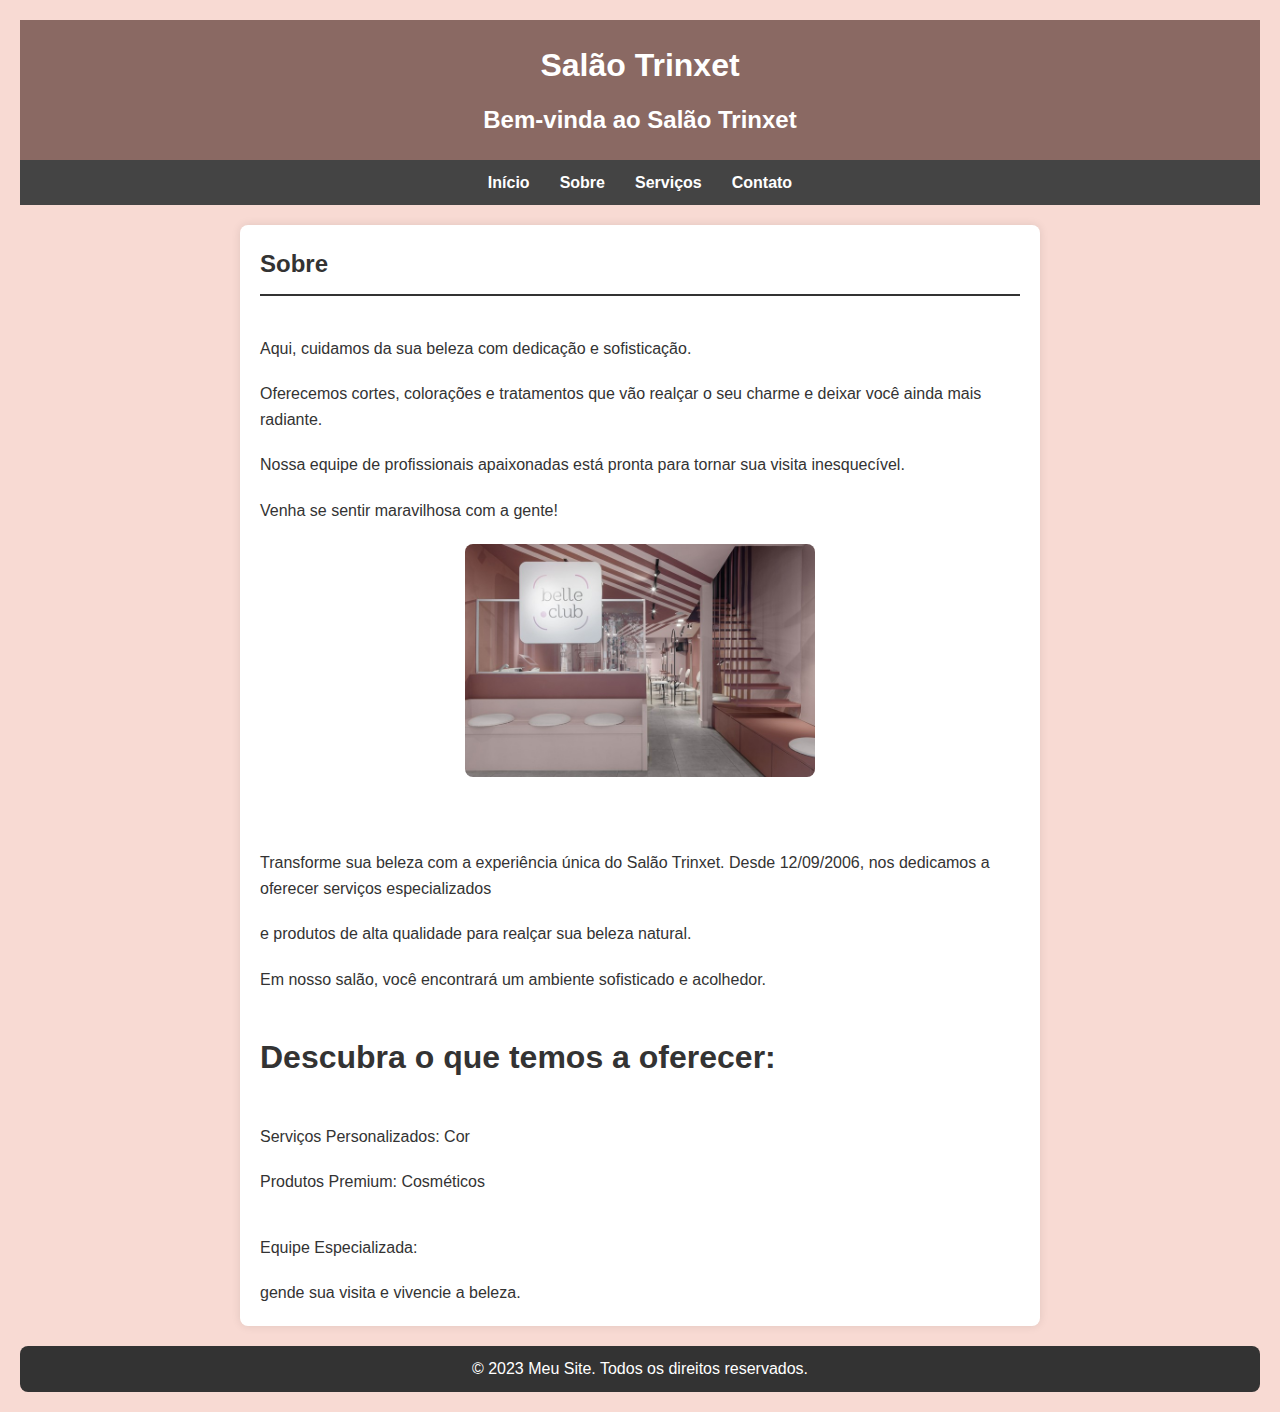
==== index.html @ 0e98bdcf "criando arquivo index e atualizando o style.css" ====
<!DOCTYPE html>
<html>
<head>
  <title>Salão Trinxet</title>
  <link rel="stylesheet" href="style.css">
</head>
<body>
  <header>
    <h1>Salão Trinxet</h1>
    <p><h2>Bem-vinda ao Salão Trinxet</h2></p>
    
  </header>

  <nav>
    <ul>
      <li><a href="#">Início</a></li>
      <li><a href="#">Sobre</a></li>
      <li><a href="#">Serviços</a></li>
      <li><a href="#">Contato</a></li>
    </ul>
  </nav>

  <main>
    <h2>Sobre</h2>
    <p>Aqui, cuidamos da sua beleza com dedicação e sofisticação.</p>
    <p>Oferecemos cortes, colorações e tratamentos que vão realçar o seu charme e deixar você ainda mais radiante.</p> 
    <p>Nossa equipe de profissionais apaixonadas está pronta para tornar sua visita inesquecível.</p>
    <p>Venha se sentir maravilhosa com a gente!</p>
    <div id="imagem_do_salao">
    <img src="img/salao.jpg" width="350px">
  </div>
    <br>
    <p>Transforme sua beleza com a experiência única do Salão Trinxet. Desde 12/09/2006, nos dedicamos a oferecer serviços especializados</p>
    <p>e produtos de alta qualidade para realçar sua beleza natural.</p>
    <P>Em nosso salão, você encontrará um ambiente sofisticado e acolhedor.</P>

    <P><h1>Descubra o que temos a oferecer:</h1></P>
        
    <p>Serviços Personalizados: Cor</P>
    <p>Produtos Premium: Cosméticos<p>
    <p>Equipe Especializada: </p>
    <p>gende sua visita e vivencie a beleza.</p>
  </main>

  <footer>
    <p>&copy; 2023 Meu Site. Todos os direitos reservados.</p>
  </footer>
</body>
</html>
---- style.css ----
/* Reset básico para remover margens e preenchimentos padrão */
* {
  margin: 0;
  padding: 0;
  box-sizing: border-box;
}

body {
  font-family: Arial, sans-serif;
  line-height: 1.6;
  color: #333;
  background-color: #f8dad3;
  padding: 20px;
}

header {
  background: #8a6963;
  color: #fff;
  padding: 20px;
  text-align: center;
}

header h1 {
  margin-bottom: 10px;
}

header p {
  font-size: 1.2em;
}

nav {
  background: #444;
  color: #fff;
  padding: 10px;
}

nav ul {
  list-style: none;
  display: flex;
  justify-content: center;
}

nav ul li {
  margin: 0 15px;
}

nav ul li a {
  color: #fff;
  text-decoration: none;
  font-weight: bold;
}

nav ul li a:hover {
  text-decoration: underline;
}

main {
  display: flex;
  flex-direction: column;
  gap: 20px;
  max-width: 800px;
  margin: 20px auto;
  background: #fff;
  padding: 20px;
  border-radius: 8px;
  box-shadow: 0 0 10px rgba(0, 0, 0, 0.1);
}

main h2 {
  border-bottom: 2px solid #333;
  padding-bottom: 10px;
  margin-bottom: 20px;
}

main ul {
  list-style: disc;
  margin-left: 20px;
}

main img {
  max-width: 100%;
  height: auto;
  border-radius: 8px;
}

footer {
  background: #333;
  color: #fff;
  text-align: center;
  padding: 10px;
  margin-top: 20px;
  border-radius: 8px;
}

footer p {
  margin: 0;
}
#imagem_do_salao{
  text-align: center;
}
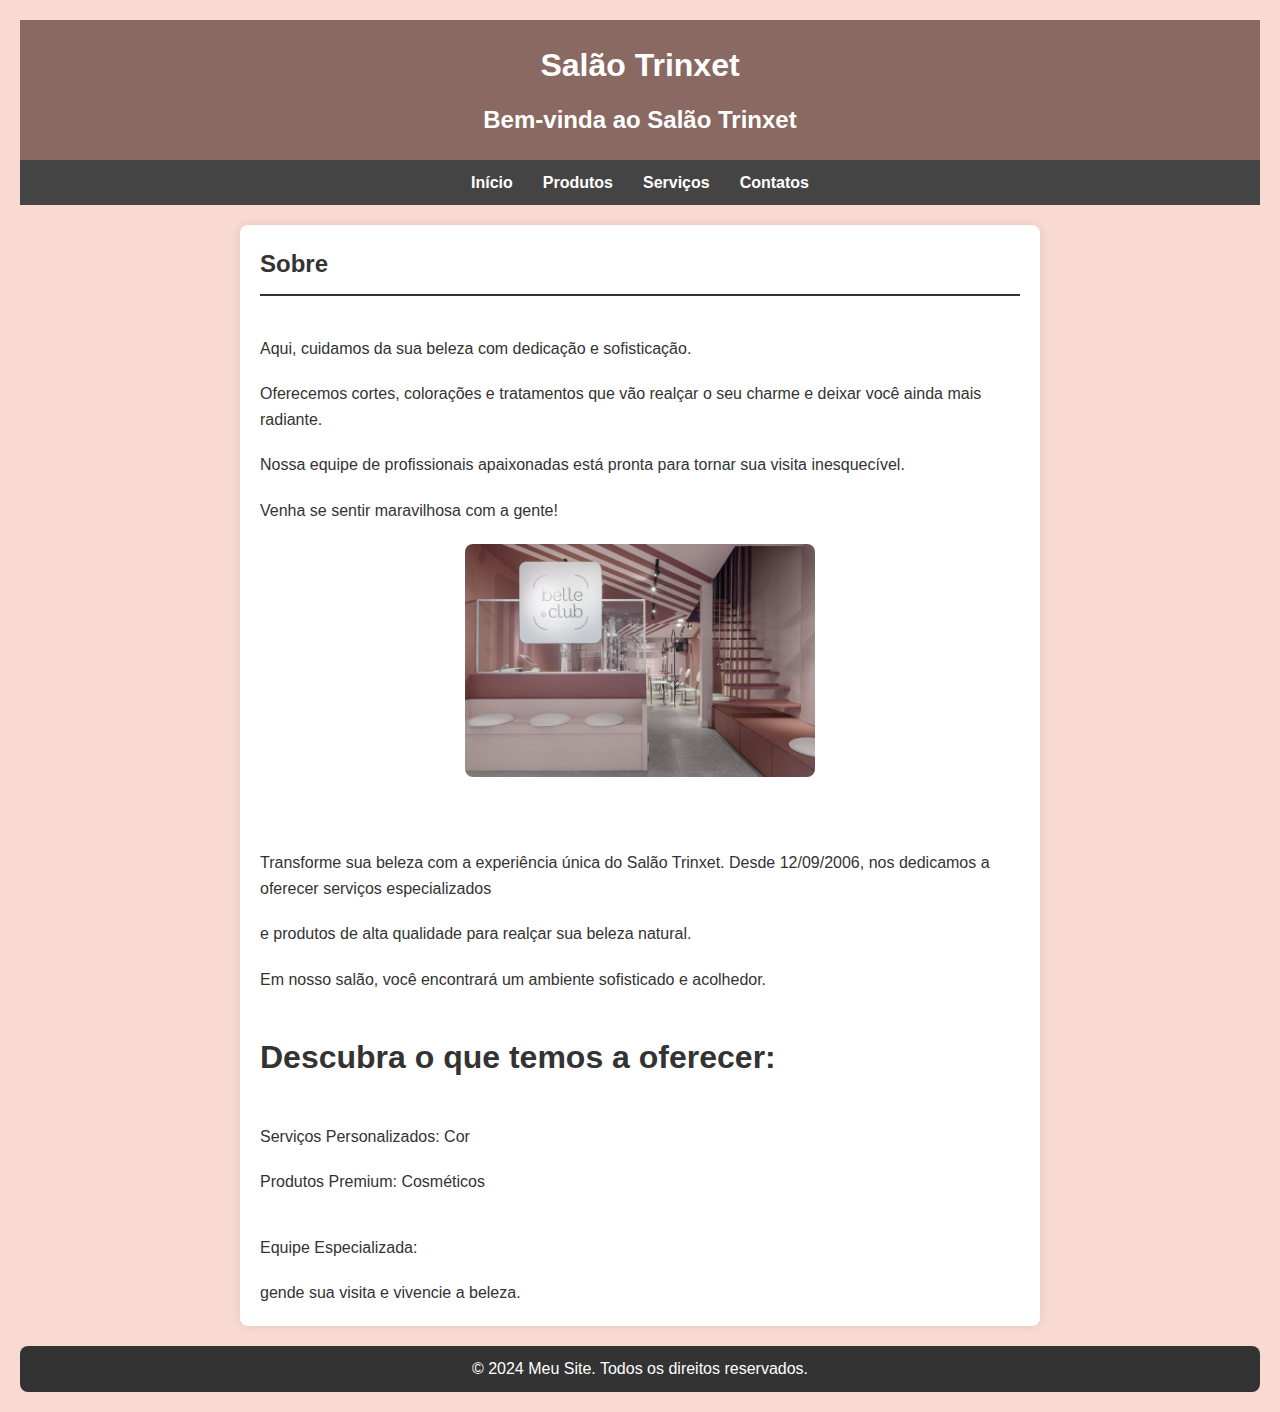
==== commit 095efdbf: "criando as paginas: contatos, produtos e servicos" ====
--- a/index.html
+++ b/index.html
@@ -13,10 +13,10 @@
 
   <nav>
     <ul>
-      <li><a href="#">Início</a></li>
-      <li><a href="#">Sobre</a></li>
-      <li><a href="#">Serviços</a></li>
-      <li><a href="#">Contato</a></li>
+      <li><a href="index.html">Início</a></li>
+      <li><a href="produtos.html">Produtos</a></li>
+      <li><a href="serviços.html">Serviços</a></li>
+      <li><a href="contatos.html">Contatos</a></li>
     </ul>
   </nav>
 
@@ -43,7 +43,7 @@
   </main>
 
   <footer>
-    <p>&copy; 2023 Meu Site. Todos os direitos reservados.</p>
+    <p>&copy; 2024 Meu Site. Todos os direitos reservados.</p>
   </footer>
 </body>
 </html>--- a/style.css
+++ b/style.css
@@ -91,10 +91,26 @@
   margin-top: 20px;
   border-radius: 8px;
 }
-
+.container{
+    display: flex;
+    flex-direction: row;  
+    gap:20px;
+ }
 footer p {
   margin: 0;
 }
 #imagem_do_salao{
   text-align: center;
-}+}
+footer p {
+    margin: 0;
+  }
+    #imagem_cosmeticos{
+        text-align: center;
+    }
+    footer p {
+        margin: 0;
+      }
+      #imagem_serviços{
+          text-align: center;
+      }